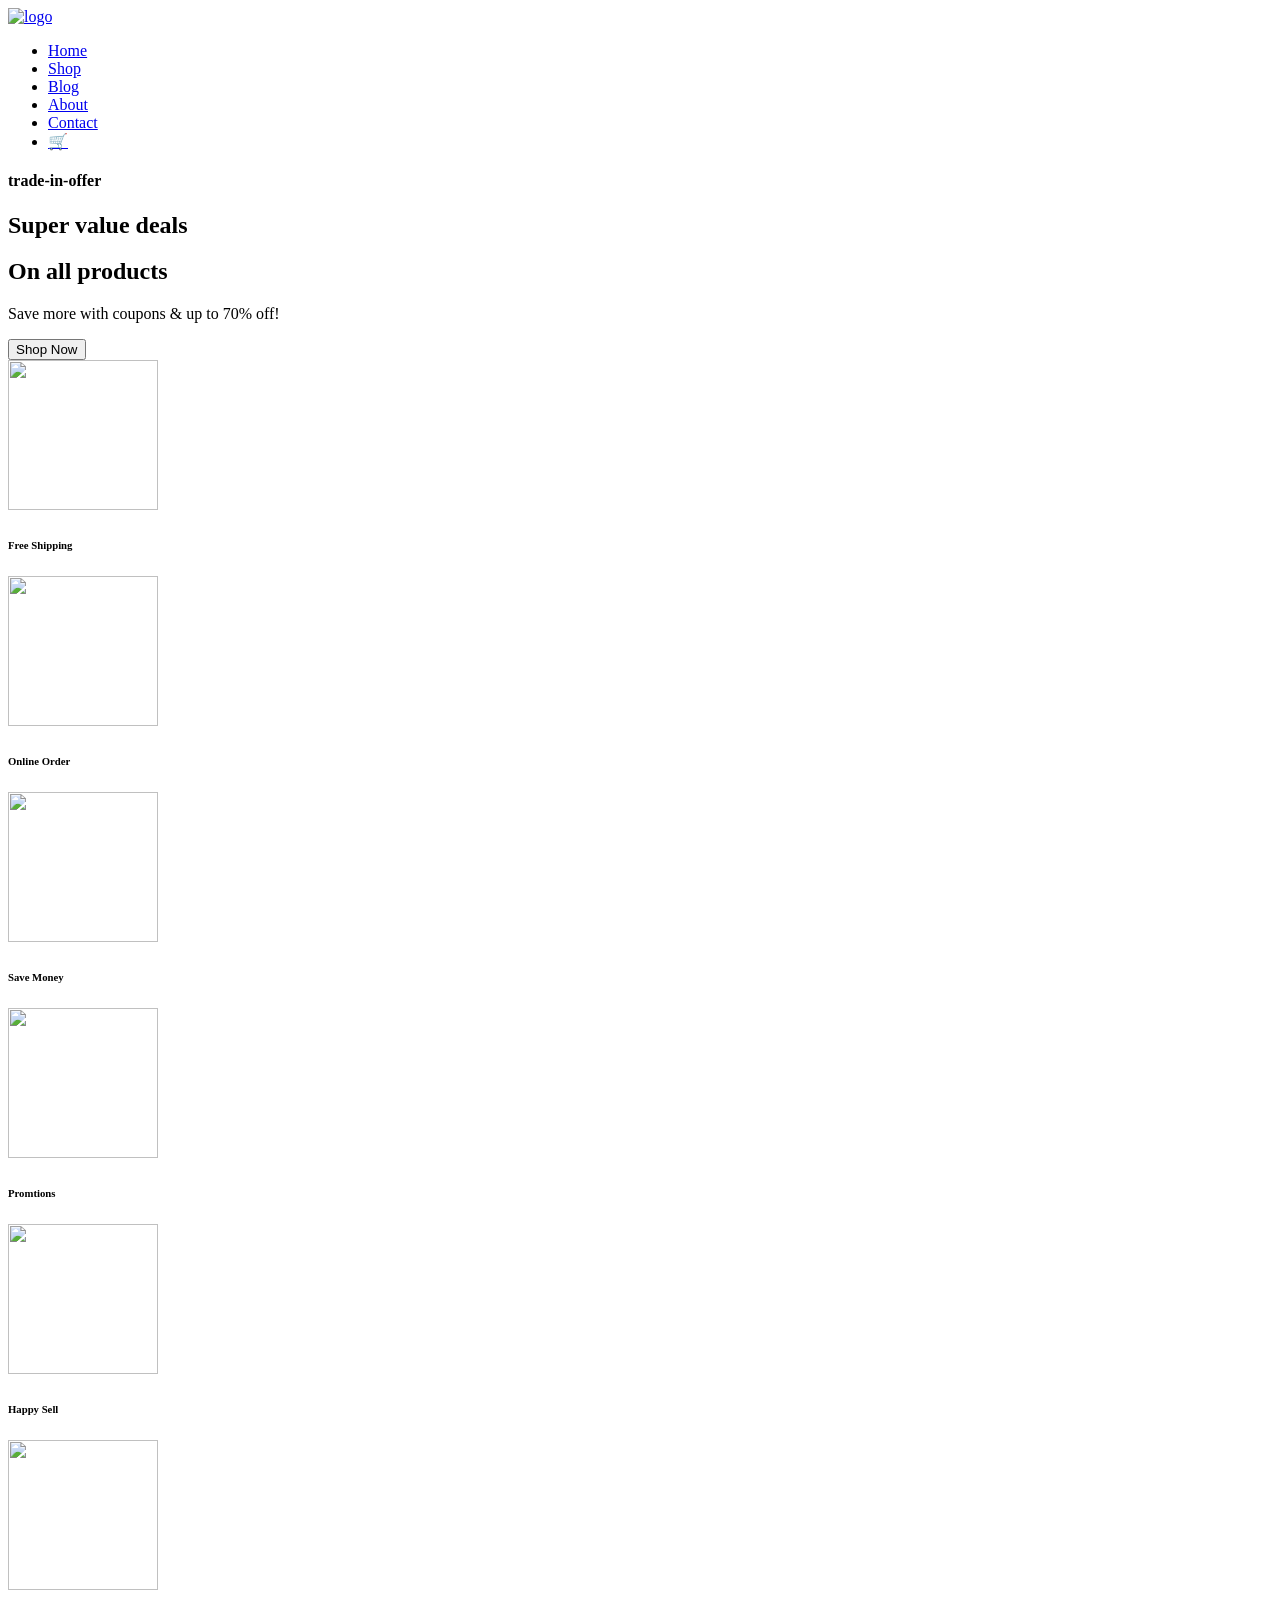
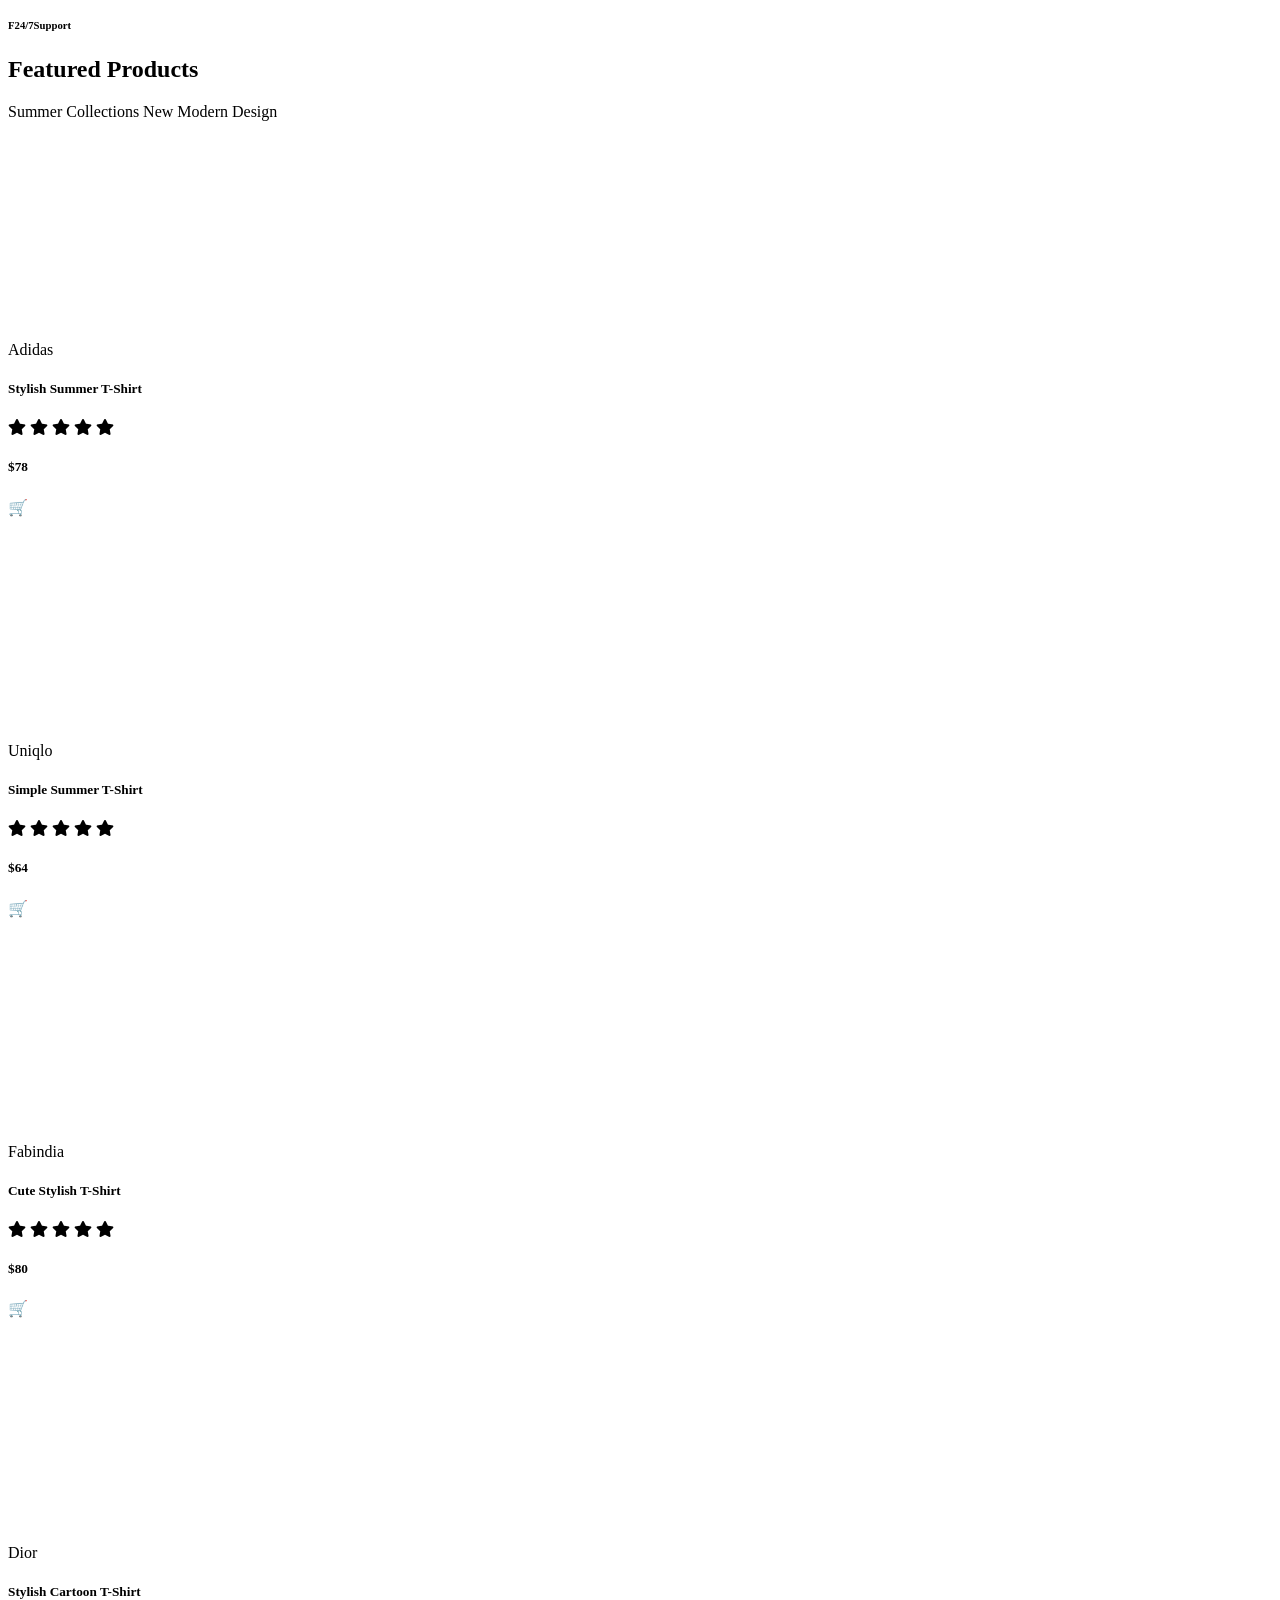
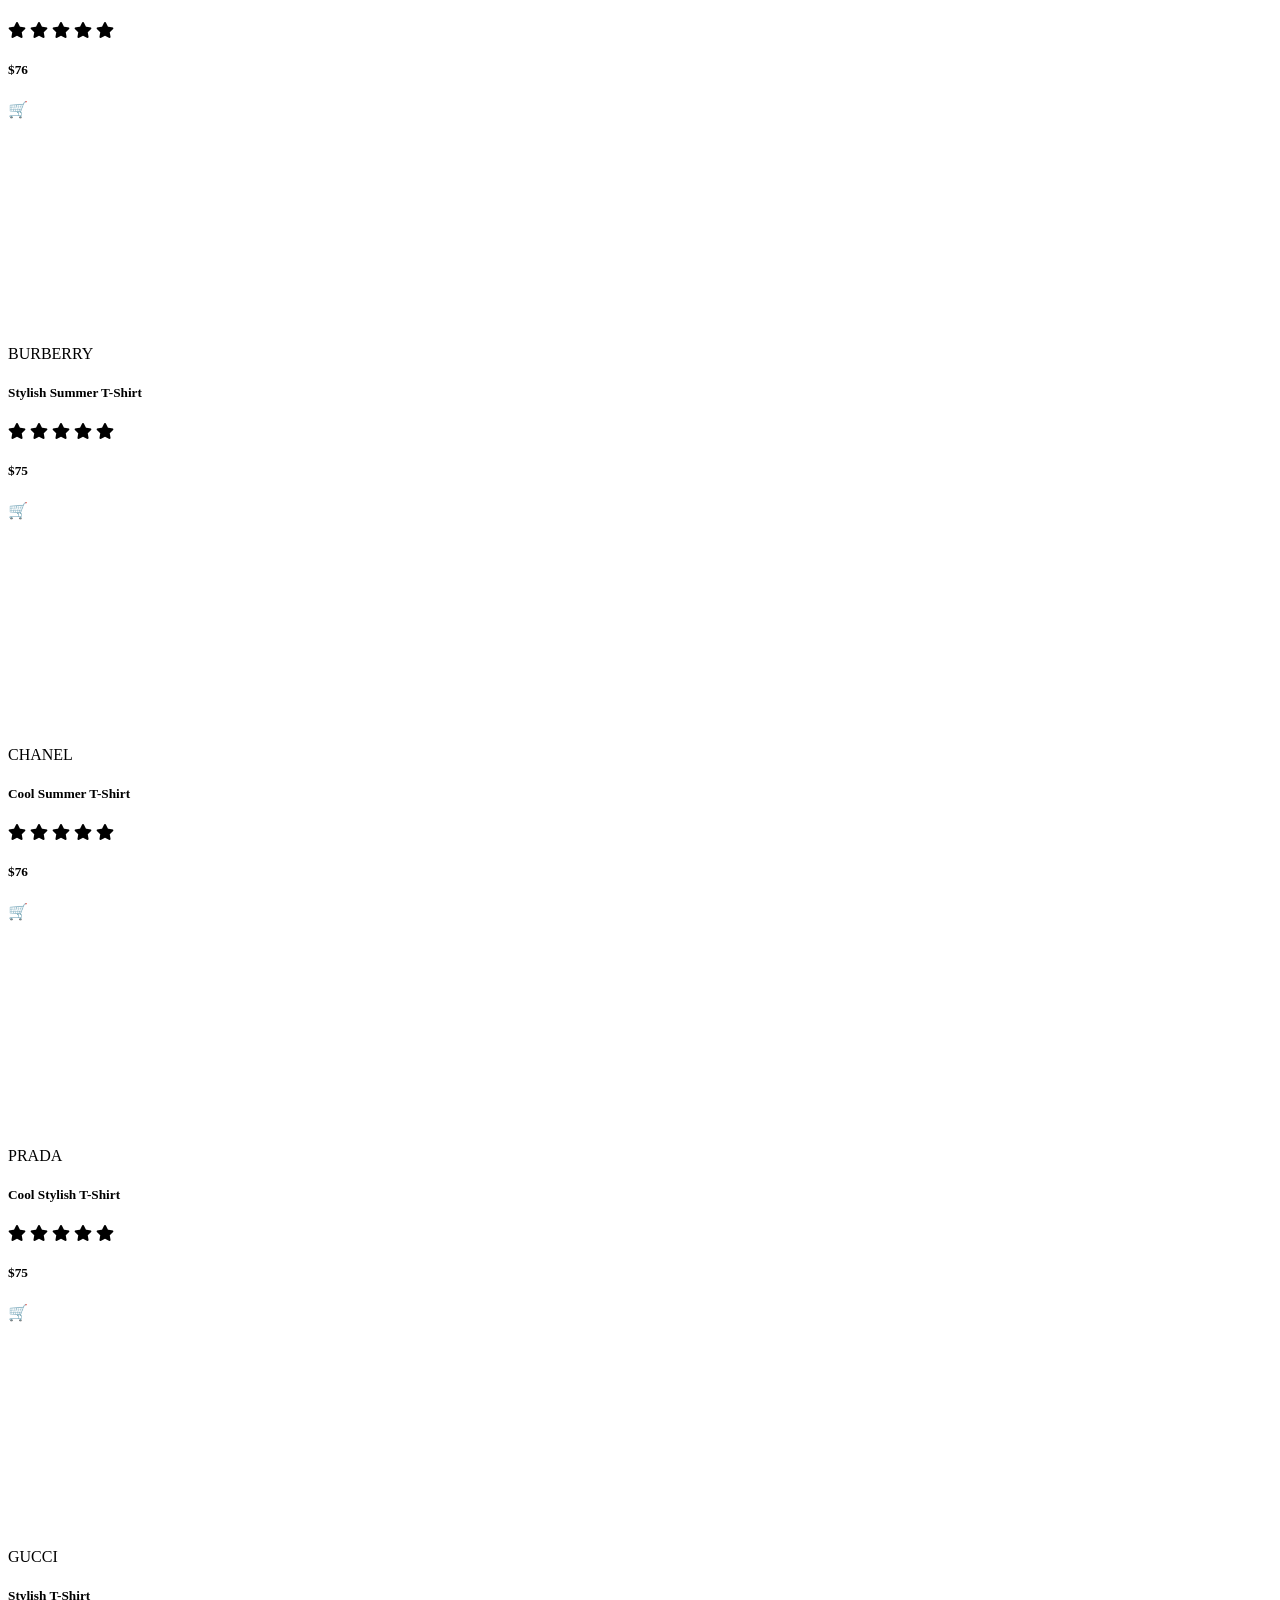
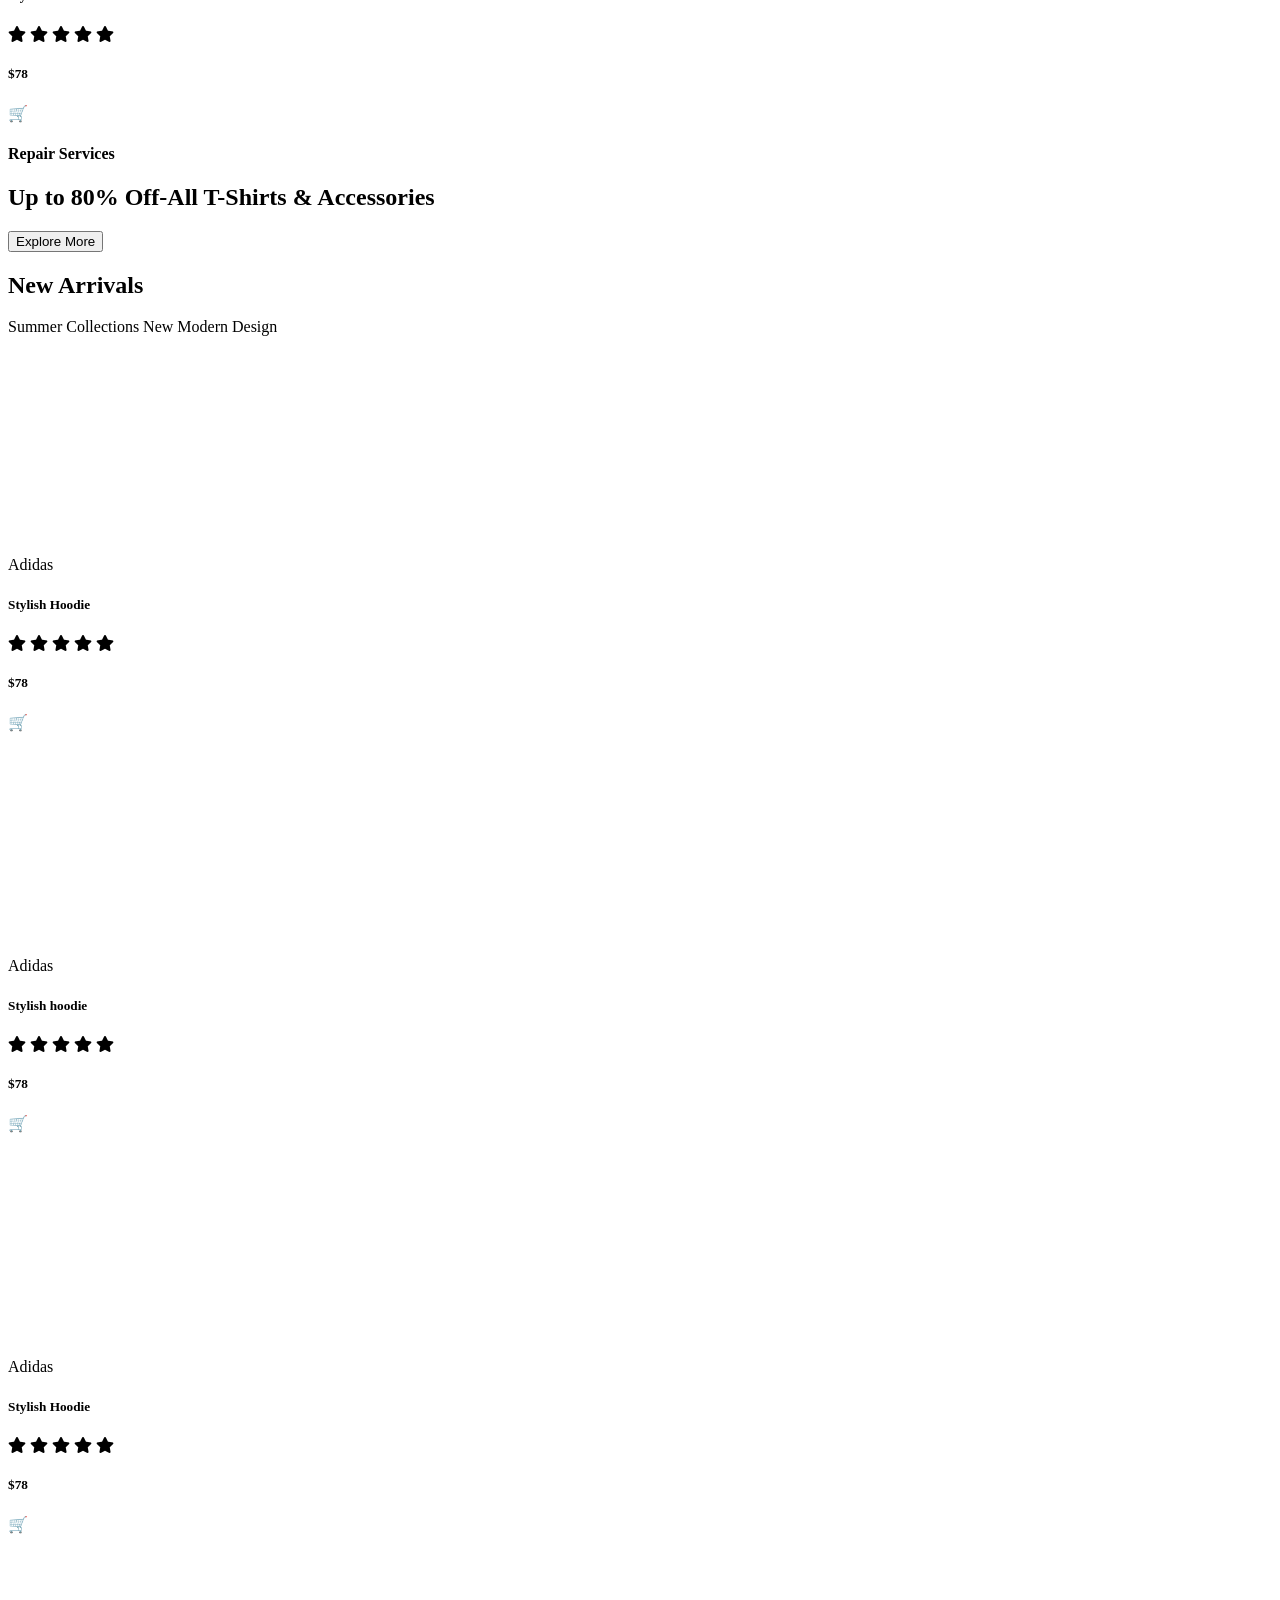
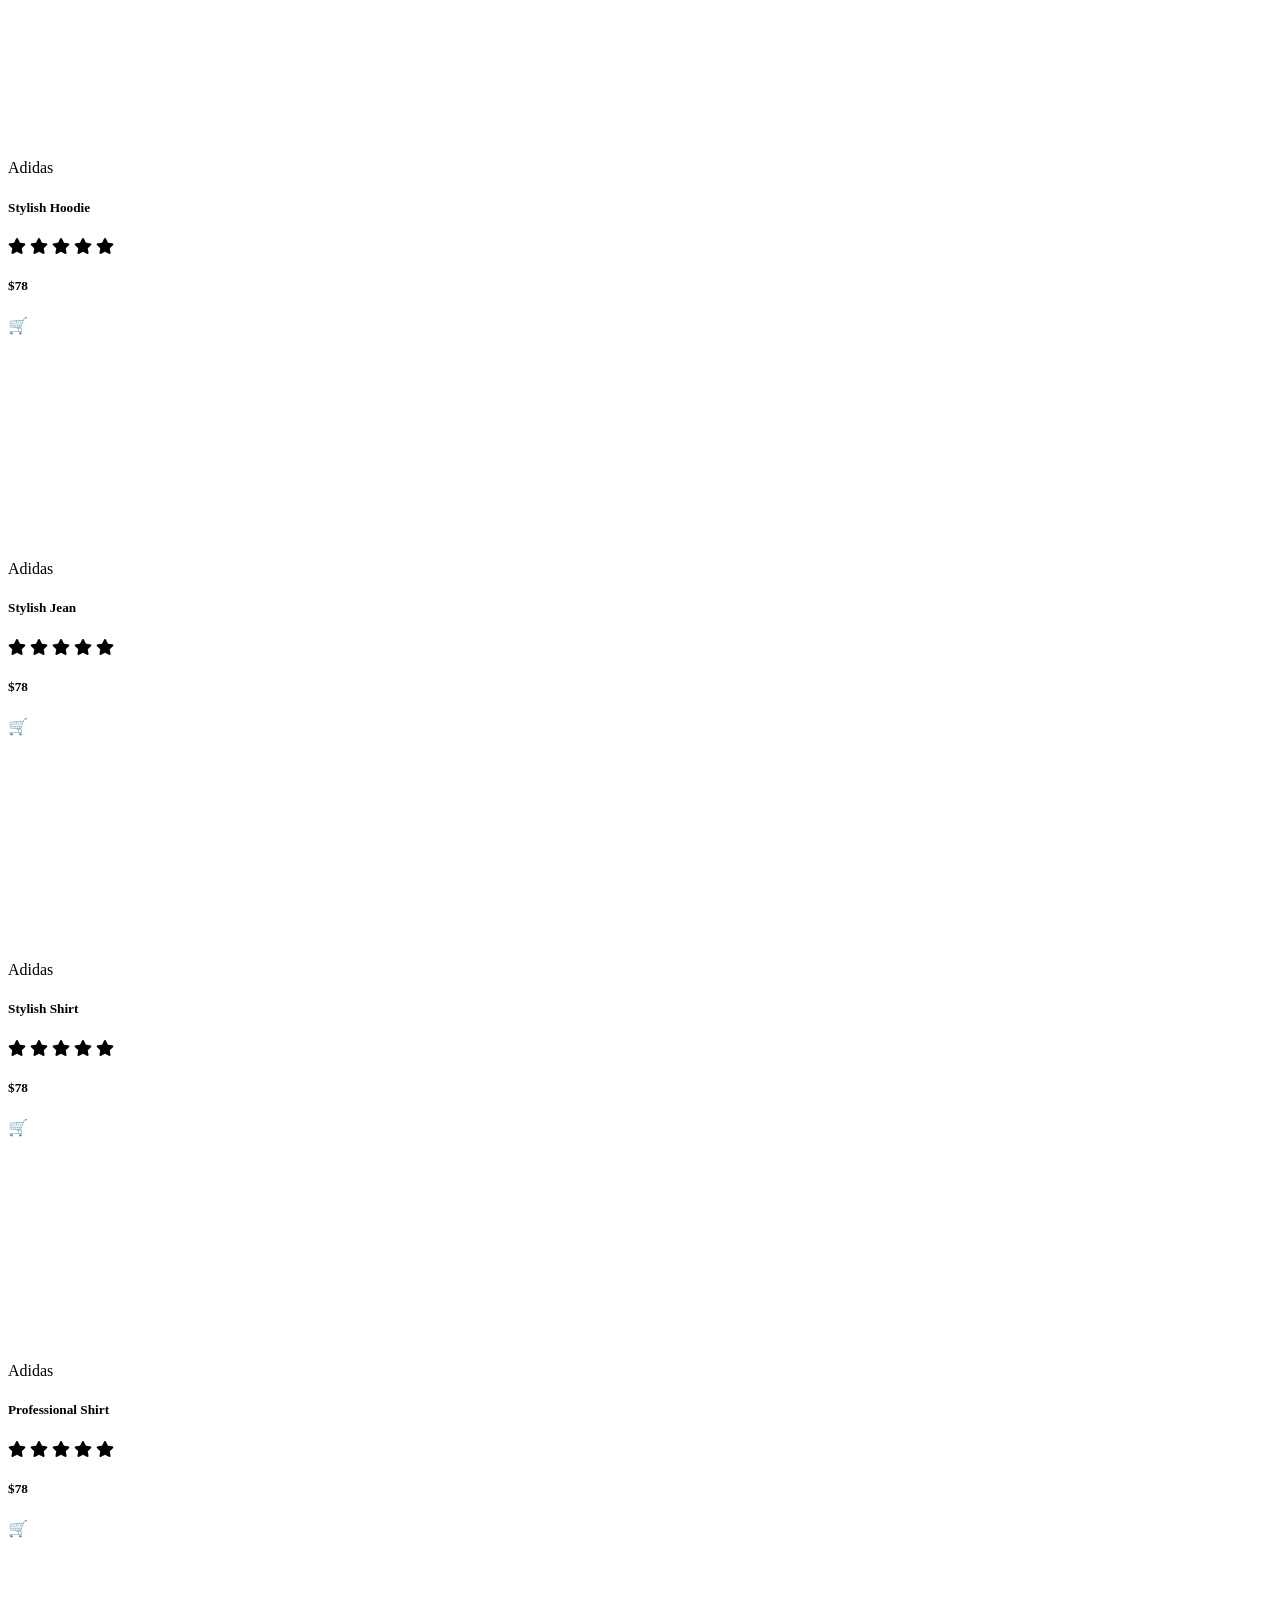
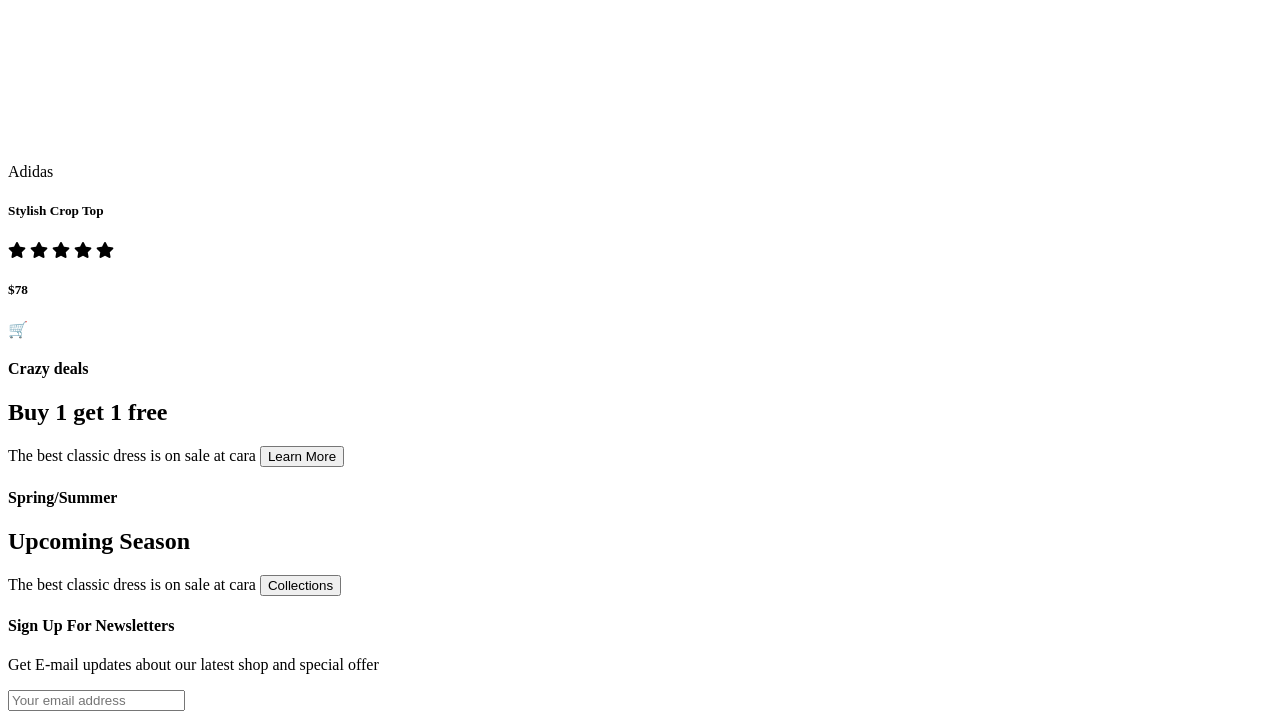
==== index.html @ 5203ac35 "Create index.html" ====
<!DOCTYPE html>
<html lang="en">
    <head>
        <meta charset="UTF-8">
        <meta http-equiv="X-UA-Compatible"content="IE=edge">
        <meta name="viewport" content="width=device-width,initial-scale=1.0">
        <title>Ecommerce </title>
        <link rel="stylesheet" href="style.css">
     
            <!-- <link rel="stylesheet" href="https://cdnjs.cloudflare.com/ajax/libs/font-awesome/6.0.0-beta3/css/all.min.css"> -->
            <link rel="stylesheet" href="https://cdnjs.cloudflare.com/ajax/libs/font-awesome/5.15.4/css/all.min.css">


          
    </head>
    <body>
        <section id="header">
            <a href="#"><img src="download.jpg" class="logo" alt="logo"></a>
            <div>
                <ul id="navbar">
                    

                    <li><a class="active" href="index.html">Home</a></li>
                    <li><a href="shop.html">Shop</a></li>
                    <li><a href="blog.html">Blog</a></li>
                    <li><a href="about.html">About</a></li>
                    <li><a href="contact.html">Contact</a></li>
                    <li><a href="bag.html">&#128722</a></li>
            
                </ul>
            
            
            </div>
        </section>
        <section id="hero">
            <h4>trade-in-offer</h4>
            <h2>Super value deals</h2>
            <h1>On all products </h1>
            <p>Save more with coupons & up to 70% off!</p>
            <button>Shop Now</button>

        </section>
        <section id="feature" class="section-p1">
            <div class="fe-box">
                <img src="ree.png"  alt="" height="150" width="150">
                <h6>Free Shipping</h6>
            </div>
            <div class="fe-box">
                <img src="or.png"  alt="" height="150" width="150">
                <h6>Online Order</h6>
            </div><div class="fe-box">
                <img src="sa.png"  alt="" height="150" width="150">
                <h6>Save Money</h6>
            </div><div class="fe-box">
                <img src="pro.png"  alt="" height="150" width="150">
                <h6>Promtions</h6>
            </div><div class="fe-box">
                <img src="ha.png"  alt="" height="150" width="150">
                <h6>Happy Sell</h6>
            </div>
            <div class="fe-box">
                <img src="su.png"  alt="" height="150" width="150">
                <h6>F24/7Support</h6>
            </div>
        </section>
        <section id="product1" class="section-p1">
            <h2>Featured Products</h2>
            <p>Summer Collections New Modern Design</p>
            <div class="pro-container">
                <div class="pro">
                 <img src="p1.png" alt="" height="200" width="10" >
                    <div class="des">
                    <span>Adidas</span>
                    <div>
                    <h5>Stylish Summer T-Shirt</h5>
                </div>
                    <div class="star">
                        <i class="fas fa-star"></i>
                        <i class="fas fa-star"></i>
                        <i class="fas fa-star"></i>
                        <i class="fas fa-star"></i>
                        <i class="fas fa-star"></i>
                    </div>
                    <h5>$78</h5>
            </div>
            <div class="cart"><h4>&#128722;</h4></div>
        </div>
        <div class="pro">
                 <img src="p2.jpg" alt="" height="200" width="10" >
                    <div class="des">
                    <span>Uniqlo</span>
                    <div>
                    <h5>Simple Summer T-Shirt</h5>
                </div>
                    <div class="star">
                        <i class="fas fa-star"></i>
                        <i class="fas fa-star"></i>
                        <i class="fas fa-star"></i>
                        <i class="fas fa-star"></i>
                        <i class="fas fa-star"></i>
                    </div>
                    <h5>$64</h5>
            </div>
            <div class="cart"><h4>&#128722;</h4></div>
        </div>
        <div class="pro">
        <img src="p3.png" alt="" height="200" width="10" >
           <div class="des">
           <span>Fabindia</span>
           <div>
           <h5>Cute Stylish T-Shirt</h5>
       </div>
           <div class="star">
               <i class="fas fa-star"></i>
               <i class="fas fa-star"></i>
               <i class="fas fa-star"></i>
               <i class="fas fa-star"></i>
               <i class="fas fa-star"></i>
           </div>
           <h5>$80</h5>
   </div>
   <div class="cart"><h4>&#128722;</h4></div>
</div>
    <div class="pro">
    <img src="p4.jpg" alt="" height="200" width="10" >
   <div class="des">
   <span>Dior</span>
   <div>
   <h5>Stylish Cartoon T-Shirt</h5>
</div>
   <div class="star">
       <i class="fas fa-star"></i>
       <i class="fas fa-star"></i>
       <i class="fas fa-star"></i>
       <i class="fas fa-star"></i>
       <i class="fas fa-star"></i>
   </div>
   <h5>$76</h5>
</div>
<div class="cart"><h4>&#128722;</h4></div>
</div>
    <div class="pro">
    <img src="p5.png" alt="" height="200" width="10" >
   <div class="des">
   <span>BURBERRY</span>
   <div>
   <h5>Stylish Summer T-Shirt</h5>
</div>
   <div class="star">
       <i class="fas fa-star"></i>
       <i class="fas fa-star"></i>
       <i class="fas fa-star"></i>
       <i class="fas fa-star"></i>
       <i class="fas fa-star"></i>
   </div>
   <h5>$75</h5>
</div>
<div class="cart"><h4>&#128722;</h4></div>
</div>
    <div class="pro">
    <img src="p6.jpg" alt="" height="200" width="10" >
   <div class="des">
   <span>CHANEL</span>
   <div>
   <h5>Cool Summer T-Shirt</h5>
</div>
   <div class="star">
       <i class="fas fa-star"></i>
       <i class="fas fa-star"></i>
       <i class="fas fa-star"></i>
       <i class="fas fa-star"></i>
       <i class="fas fa-star"></i>
   </div>
   <h5>$76</h5>
</div>
<div class="cart"><h4>&#128722;</h4></div>
</div>
<div class="pro">
<img src="p7.jpg" alt="" height="200" width="10" >
   <div class="des">
   <span>PRADA</span>
   <div>
   <h5>Cool Stylish T-Shirt</h5>
</div>
   <div class="star">
       <i class="fas fa-star"></i>
       <i class="fas fa-star"></i>
       <i class="fas fa-star"></i>
       <i class="fas fa-star"></i>
       <i class="fas fa-star"></i>
   </div>
   <h5>$75</h5>
</div>
<div class="cart"><h4>&#128722;</h4></div>
</div>
    <div class="pro">
                 <img src="p8.png" alt="" height="200" width="10" >
                    <div class="des">
                    <span>GUCCI</span>
                    <div>
                    <h5>Stylish T-Shirt</h5>
                </div>
                    <div class="star">
                        <i class="fas fa-star"></i>
                        <i class="fas fa-star"></i>
                        <i class="fas fa-star"></i>
                        <i class="fas fa-star"></i>
                        <i class="fas fa-star"></i>
                    </div>
                    <h5>$78</h5>
            </div>
            <div class="cart"><h4>&#128722;</h4></div>
        </div>
        </div>

        </section>
        <section id="banner" class="section-m1">
            <h4>Repair Services</h4>
            <h2>Up to<span> 80% Off</span>-All T-Shirts & Accessories</h2>
            <button class="normal">Explore More</button>
        </section>
        <section id="product1" class="section-p1">
            <h2>New Arrivals</h2>
            <p>Summer Collections New Modern Design</p>
            <div class="pro-container">
                <div class="pro">
                 <img src="h1.jpg" alt="" height="200" width="10" >
                    <div class="des">
                    <span>Adidas</span>
                    <div>
                    <h5>Stylish Hoodie</h5>
                </div>
                    <div class="star">
                        <i class="fas fa-star"></i>
                        <i class="fas fa-star"></i>
                        <i class="fas fa-star"></i>
                        <i class="fas fa-star"></i>
                        <i class="fas fa-star"></i>
                    </div>
                    <h5>$78</h5>
            </div>
            <div class="cart"><h4>&#128722;</h4></div>
            </div>
                <div class="pro">
                 <img src="h2.png" alt="" height="200" width="10" >
                    <div class="des">
                    <span>Adidas</span>
                    <div>
                    <h5>Stylish hoodie</h5>
                </div>
                    <div class="star">
                        <i class="fas fa-star"></i>
                        <i class="fas fa-star"></i>
                        <i class="fas fa-star"></i>
                        <i class="fas fa-star"></i>
                        <i class="fas fa-star"></i>
                    </div>
                    <h5>$78</h5>
            </div>
            <div class="cart"><h4>&#128722;</h4></div>
                </div>
                    <div class="pro">
                     <img src="h3.png" alt="" height="200" width="10" >
                        <div class="des">
                        <span>Adidas</span>
                        <div>
                        <h5>Stylish Hoodie</h5>
                    </div>
                        <div class="star">
                            <i class="fas fa-star"></i>
                            <i class="fas fa-star"></i>
                            <i class="fas fa-star"></i>
                            <i class="fas fa-star"></i>
                            <i class="fas fa-star"></i>
                        </div>
                        <h5>$78</h5>
                </div>
                <div class="cart"><h4>&#128722;</h4></div>
                </div>
                        <div class="pro">
                         <img src="h4.png" alt="" height="200" width="10" >
                            <div class="des">
                            <span>Adidas</span>
                            <div>
                            <h5>Stylish Hoodie</h5>
                        </div>
                            <div class="star">
                                <i class="fas fa-star"></i>
                                <i class="fas fa-star"></i>
                                <i class="fas fa-star"></i>
                                <i class="fas fa-star"></i>
                                <i class="fas fa-star"></i>
                            </div>
                            <h5>$78</h5>
                    </div>
                    <div class="cart"><h4>&#128722;</h4></div>
                        </div>
                            <div class="pro">
                             <img src="j1.jpg" alt="" height="200" width="10" >
                                <div class="des">
                                <span>Adidas</span>
                                <div>
                                <h5>Stylish Jean</h5>
                            </div>
                                <div class="star">
                                    <i class="fas fa-star"></i>
                                    <i class="fas fa-star"></i>
                                    <i class="fas fa-star"></i>
                                    <i class="fas fa-star"></i>
                                    <i class="fas fa-star"></i>
                                </div>
                                <h5>$78</h5>
                        </div>
                        <div class="cart"><h4>&#128722;</h4></div>
                            </div>
                                <div class="pro">
                                 <img src="j2.png" alt="" height="200" width="10" >
                                    <div class="des">
                                    <span>Adidas</span>
                                    <div>
                                    <h5>Stylish Shirt</h5>
                                </div>
                                    <div class="star">
                                        <i class="fas fa-star"></i>
                                        <i class="fas fa-star"></i>
                                        <i class="fas fa-star"></i>
                                        <i class="fas fa-star"></i>
                                        <i class="fas fa-star"></i>
                                    </div>
                                    <h5>$78</h5>
                            </div>
                            <div class="cart"><h4>&#128722;</h4></div>
                        </div>
                                    <div class="pro">
                                     <img src="j3.png" alt="" height="200" width="10" >
                                        <div class="des">
                                        <span>Adidas</span>
                                        <div>
                                        <h5>Professional Shirt</h5>
                                    </div>
                                        <div class="star">
                                            <i class="fas fa-star"></i>
                                            <i class="fas fa-star"></i>
                                            <i class="fas fa-star"></i>
                                            <i class="fas fa-star"></i>
                                            <i class="fas fa-star"></i>
                                        </div>
                                        <h5>$78</h5>
                                </div>
                                <div class="cart"><h4>&#128722;</h4></div>
                                    </div>
                                        <div class="pro">
                                         <img src="j4.jpg" alt="" height="200" width="10" >
                                            <div class="des">
                                            <span>Adidas</span>
                                            <div>
                                            <h5>Stylish Crop Top</h5>
                                        </div>
                                            <div class="star">
                                                <i class="fas fa-star"></i>
                                                <i class="fas fa-star"></i>
                                                <i class="fas fa-star"></i>
                                                <i class="fas fa-star"></i>
                                                <i class="fas fa-star"></i>
                                            </div>
                                            <h5>$78</h5>
                                    </div>
                                    <div class="cart"><h4>&#128722;</h4></div>
                                    </div>
                                    </div>
        </section>
        <section id="sm-banner" class="section-p1">
            <div class="banner-box">
               <h4>Crazy deals</h4>
               <h2>Buy 1 get 1 free</h2>
               <span>The best classic dress is on sale at cara</span>
               <button class="white">Learn More</button>
            </div>
            <div class="banner-box banner-box2">
               <h4>Spring/Summer</h4>
               <h2>Upcoming Season</h2>
               <span>The best classic dress is on sale at cara</span>
               <button class="black">Collections</button>
            </div>
        </section>
       
 <section id="newsletter" class="section-p1 section-m1">
            <div class="newsletter-section">
                <h4>Sign Up For Newsletters</h4>
                <p>Get E-mail updates about our latest shop and <span>special offer</span></p>
                <input type="text" placeholder="Your email address">
            </div>
        </section>
        <script src="script.js"></script>
    </body>
</html>
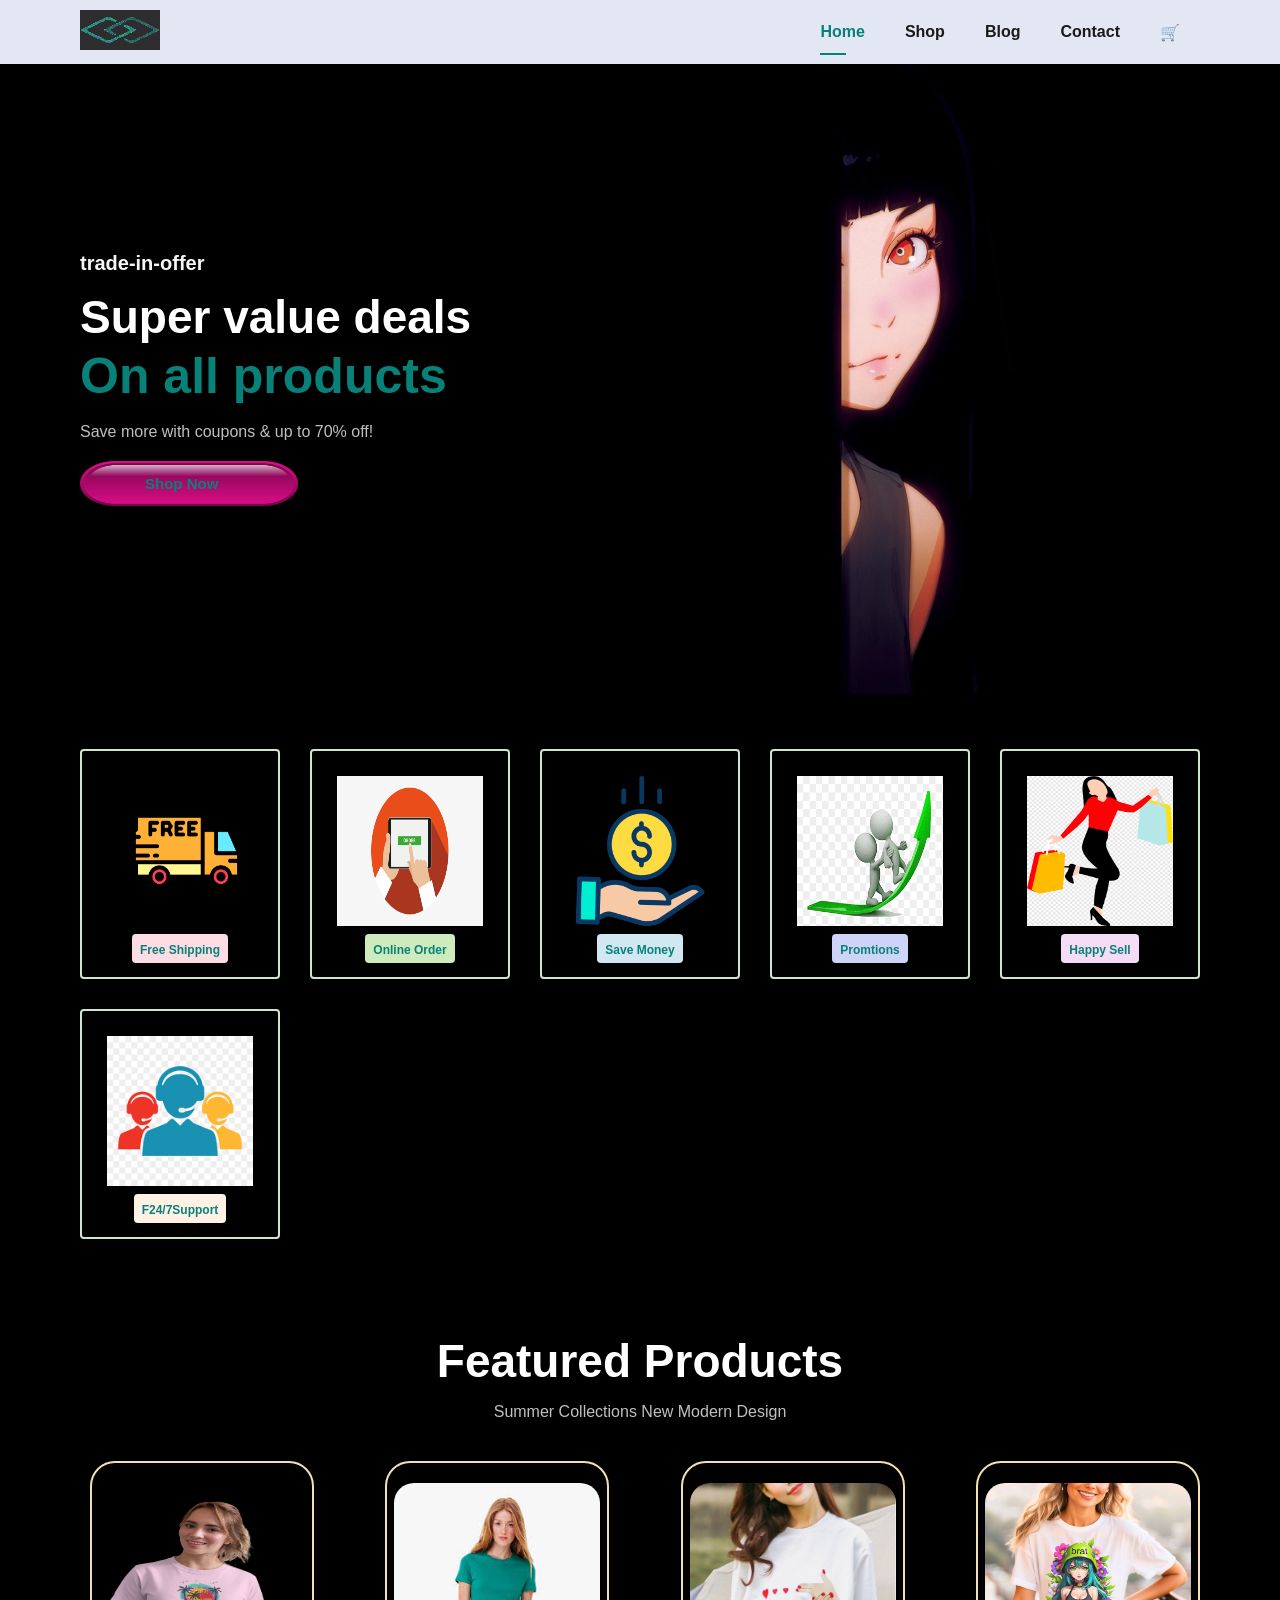
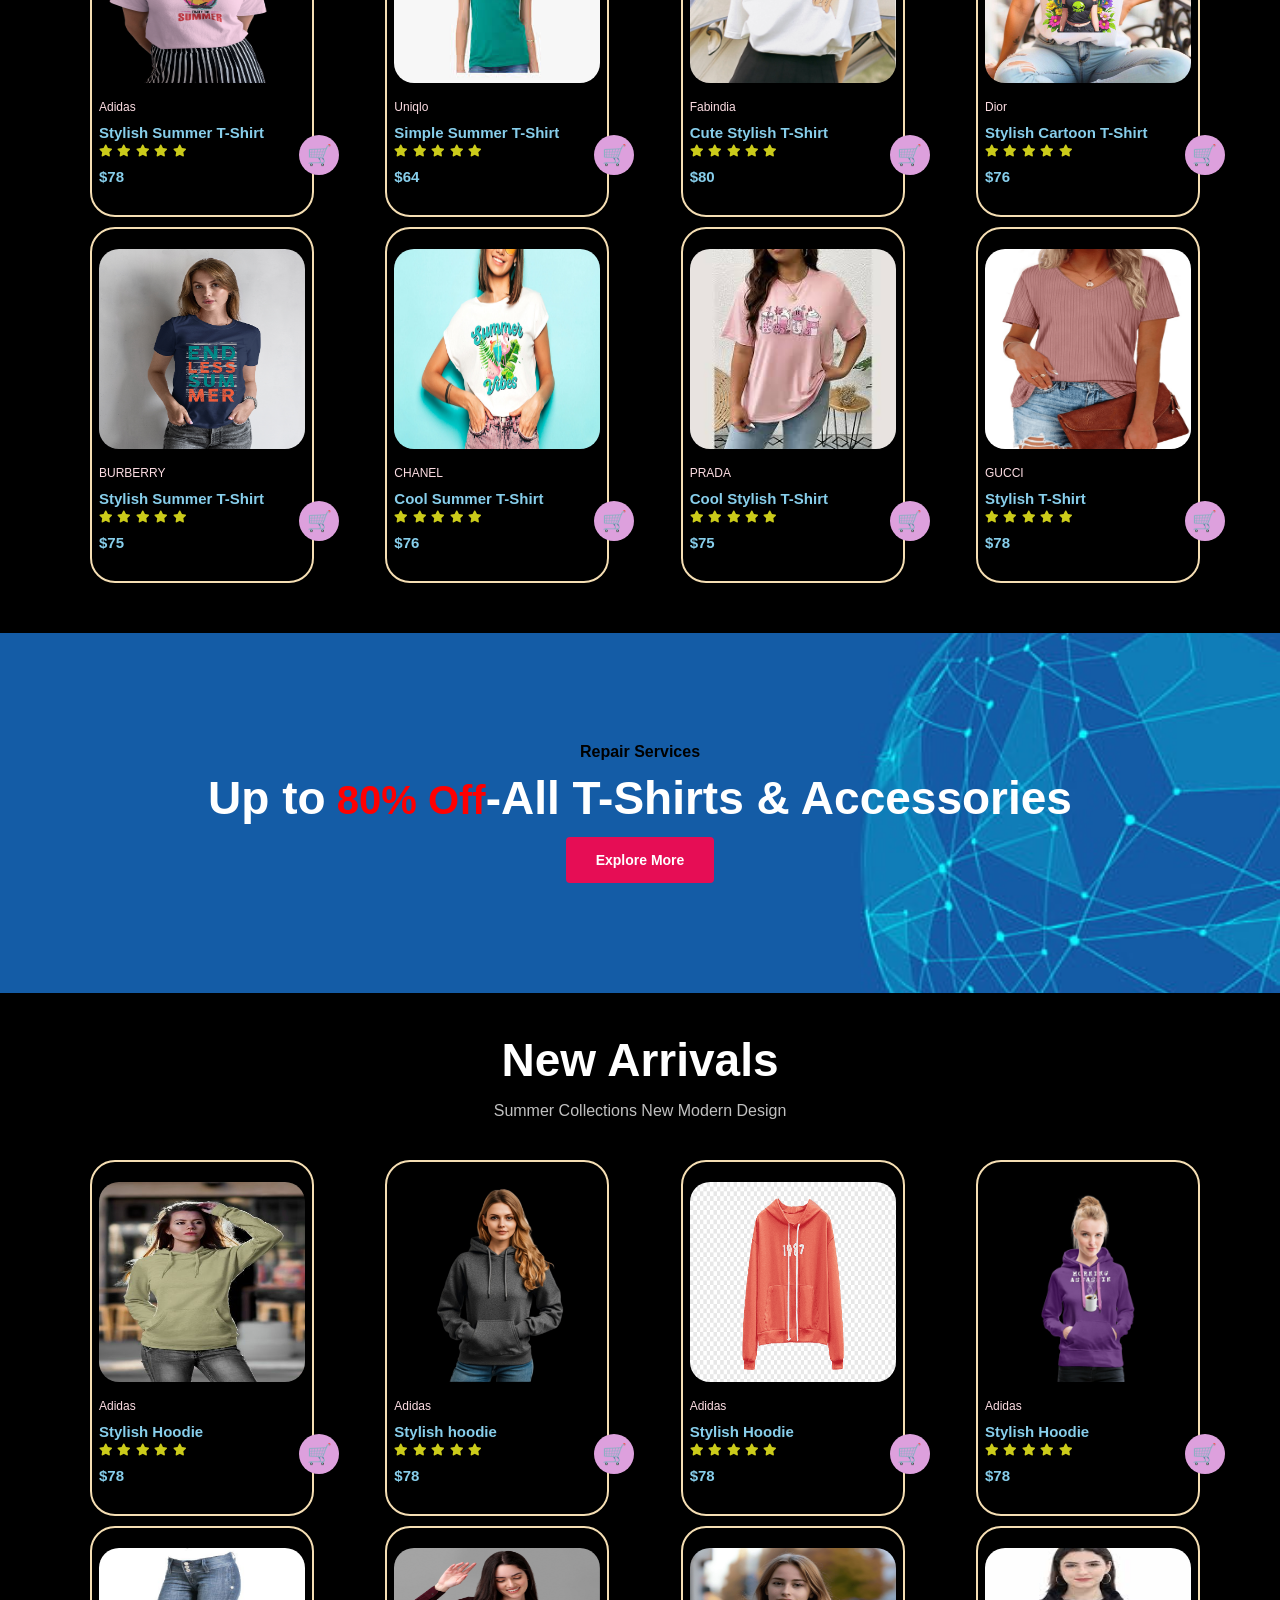
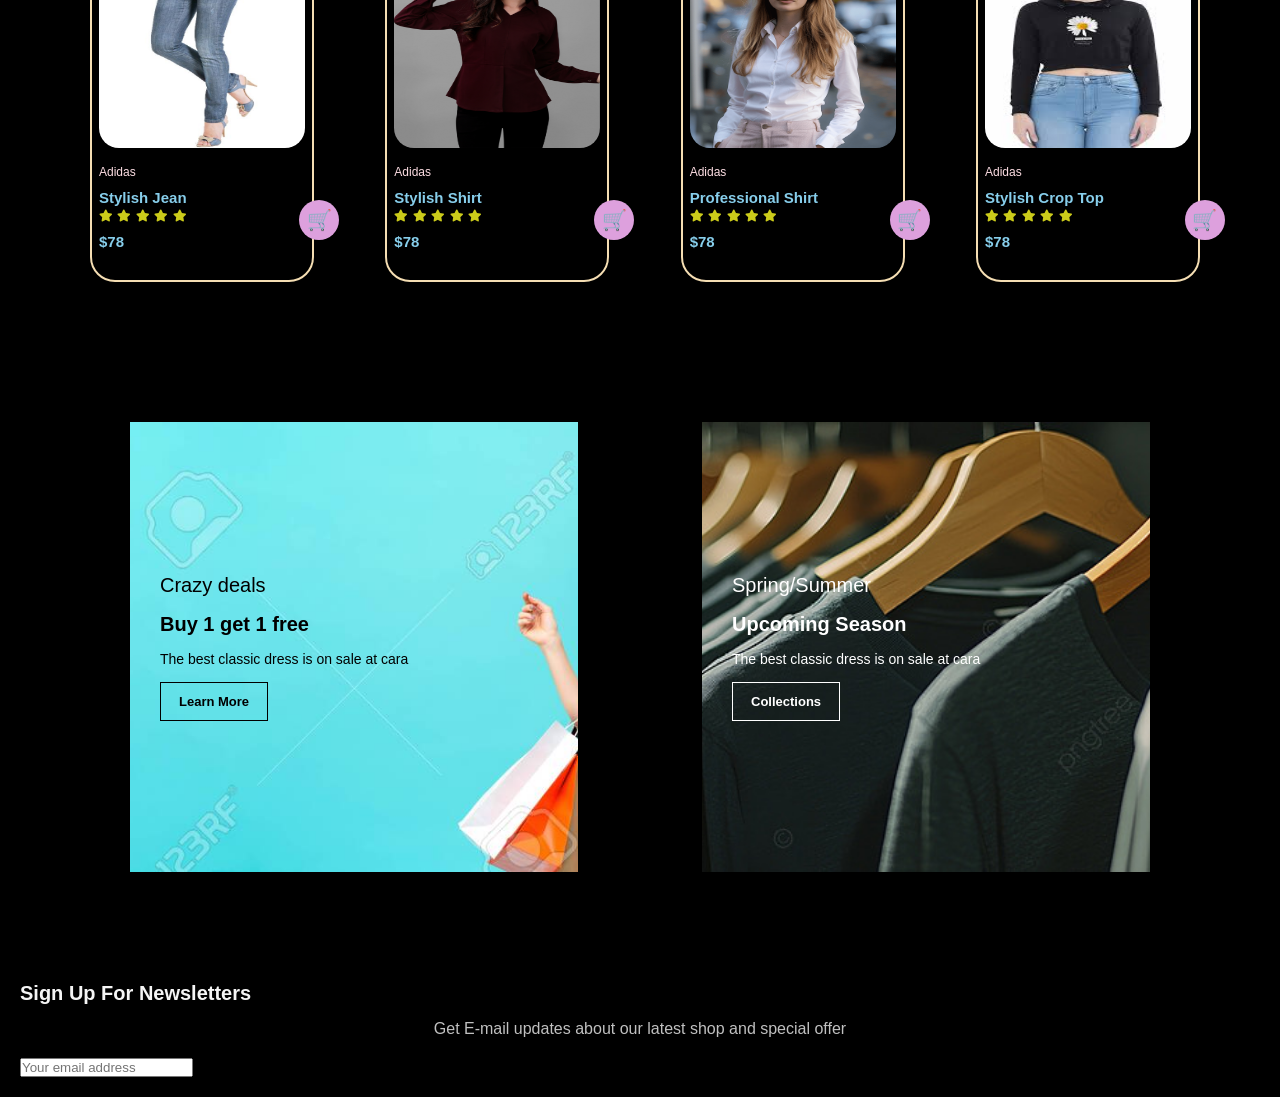
==== commit e77226fa: "Remove About link and adjust button formatting" ====
--- a/index.html
+++ b/index.html
@@ -23,7 +23,6 @@
                     <li><a class="active" href="index.html">Home</a></li>
                     <li><a href="shop.html">Shop</a></li>
                     <li><a href="blog.html">Blog</a></li>
-                    <li><a href="about.html">About</a></li>
                     <li><a href="contact.html">Contact</a></li>
                     <li><a href="bag.html">&#128722</a></li>
             
@@ -37,7 +36,7 @@
             <h2>Super value deals</h2>
             <h1>On all products </h1>
             <p>Save more with coupons & up to 70% off!</p>
-            <button>Shop Now</button>
+            <button >Shop Now</button>
 
         </section>
         <section id="feature" class="section-p1">
@@ -391,6 +390,8 @@
                 <input type="text" placeholder="Your email address">
             </div>
         </section>
+        
+
         <script src="script.js"></script>
     </body>
 </html>
--- a/style.css
+++ b/style.css
@@ -0,0 +1,529 @@
+.logo {
+  width: 80px;
+  height: auto;
+  filter: opacity(50%);
+  transition: filter 0.3s ease;
+}
+
+.logo:hover {
+  filter: opacity(100%);
+}
+
+/*.logo {
+    width: 10vw; 10% of the viewport width 
+    height: auto;
+    
+  }*/
+  
+*{
+    margin: 0%;
+    padding: 0%;
+    box-sizing: border-box;
+    font-family: 'Spartan',sans-serif;
+}
+h1{
+    font-size: 50px;
+    line-height: 64px;
+    color: white;
+}
+h2{
+    font-size: 46px;
+    line-height: 54px;
+    color: white;
+}
+h3{
+    color: brown;
+}
+h4{
+    font-size: 20px;
+    color: white;
+}
+h6{
+    font-weight: 700;
+    font-size: 12px;
+}
+p{
+    font-size: 16px;
+    color: silver;
+    margin: 15px 0 20px 0;
+}
+.section-p1{
+    padding: 40px 80px;
+}
+.section-m1{
+
+    padding: 20px 20px;
+}
+button.normal{
+    font-size: 14px;
+    font-weight: 600;
+    padding: 15px 30px;
+    color: white;
+    background-color: rgb(230, 13, 85);
+    border-radius: 4px;
+    cursor: pointer;
+    border: none;
+    outline: none;
+    transition: 0.2s;
+}
+button.white{
+    font-size: 13px;
+    font-weight: 600;
+    padding: 11px 18px;
+    color: black;
+    background-color: transparent;
+    cursor: pointer;
+    border: 1px solid black;
+    outline: none;
+    transition: 0.2s;
+}
+button.black{
+    font-size: 13px;
+    font-weight: 600;
+    padding: 11px 18px;
+    color: white;
+    background-color: transparent;
+    cursor: pointer;
+    border: 1px solid white;
+    outline: none;
+    transition: 0.2s;
+}
+
+.pro-container{
+    background-color: black;
+    border-radius: 25px;
+}
+body{
+    width: 100%;
+    background-color: black;
+}
+#header{
+display: flex;
+align-items: center;
+justify-content: space-between;
+padding: 10px 80px;
+background: #e3e6f3;
+box-shadow: 0 5px 15px rgba(0,0,0,0.10);
+z-index: 999;
+position: sticky;
+top: 0;
+left: 0;
+
+}
+.navbar {
+  background-color: #0f172a; /* dark blue/gray shade (tailwind slate-900) */
+  padding: 10px 20px; /* reduced padding */
+  display: flex;
+  align-items: center;
+  justify-content: space-between;
+  height: 50px; /* smaller height */
+}
+.logo {
+  height: 40px; /* smaller size */
+  filter: brightness(10) invert(1); /* turns white if it's black logo */
+  opacity: 0.8;
+  transition: opacity 0.3s ease;
+}
+
+.logo:hover {
+  opacity: 1;
+}
+
+
+#navbar{
+    display: flex;
+    align-items: center;
+    justify-content: center;
+
+}
+navbar {
+  padding: 5px 20px; /* reduce padding */
+  height: 50px;       /* set smaller height */
+}
+
+:active li a {
+  font-size: 14px;    /* smaller font */
+  padding: 5px 10px;  /* tighter spacing */
+}
+
+.logo {
+  font-size: 10px;    /* reduce logo text size */
+}
+
+#navbar li{
+list-style: none;
+padding: 10px 20px;
+position:relative;
+}
+#navbar li a{
+    text-decoration: none;
+    font-size: 16 px;
+    font-weight: bolder;
+    color: #1a1a1a;
+    transition: 0.3s ease;
+
+}
+#navbar li a :hover,
+#navbar li a.active{
+    color:#088178 ;
+}
+#navbar li a.active::after,
+#navbar li a:hover::after{
+    content: "";
+    width: 30%;
+    height: 2px;
+    background: #088178;
+    position: absolute;
+    bottom: -4px;
+    left: 20px;
+}
+#hero{
+    background-image: url("anime.jpg");
+    height: 70vh;
+    width: 100%;
+    background-color: black;
+    background-size: contain;
+    background-position: top 25% right 10% ;
+    background-repeat: no-repeat;
+    padding: 0 80px;
+    display: flex;
+    flex-direction: column;
+    align-items: flex-start;
+    justify-content: center;
+    text-align: center;
+} 
+#hero h4{
+    padding-bottom: 15px;
+}
+#hero h1{
+    color: #088178;
+}
+#hero button{
+    background-image:url("button.png") ;
+    background-color: transparent;
+    background-size: 100% 100%;
+    color: #088178;
+    border: 0;
+    padding: 14px 80px 14px 65px;
+    cursor: pointer;
+    font-weight: 700;
+    font-size: 15px;
+}
+#feature {
+    display: flex;
+    align-items: center;
+    justify-content: space-between;
+    flex-wrap: wrap;
+    background-color: black;
+}
+#feature .fe-box{
+  height: 230px;
+    width: 200px;
+    text-align: center;
+    padding: 25px 25px;
+margin-right: 20px;
+    box-shadow: 20px 20px 34px rgba(0,0,0,0.03);
+    border: 2px solid #cce7d0;
+    overflow: hidden;
+    border-radius: 4px;
+    margin: 15px 0;
+
+}
+#feature .fe-box:hover{
+    box-shadow: 10px 10px 54px rgba(70, 62, 221, 0.1);
+}
+#feature .fe-box img{
+    width: 100%;
+    margin-bottom: 10px;
+}
+#feature .fe-box h6{
+    padding: 9px 8px 6px 8px;
+    line-height: 1;
+    display: inline;
+    border-radius: 4px;
+    color: #088178;
+    background-color: #fddde3;
+}
+#feature .fe-box:nth-child(2) h6{
+    background-color: #cdebbc;
+}
+#feature .fe-box:nth-child(3) h6{
+    background-color: #d1e8f2;
+}
+#feature .fe-box:nth-child(4) h6{
+    background-color: #cdd4f8;
+}
+#feature .fe-box:nth-child(5) h6{
+    background-color: #f6dbf6;
+}
+#feature .fe-box:nth-child(6) h6{
+    background-color: #fff2e5;
+}
+#product1 {
+background-color: black;
+}
+#product1 h2,p{
+    text-align: center;
+}
+#product1 span,h5,h4{
+    color: whitesmoke;
+}
+#product1{
+    text-align: center;
+}
+#product1 .pro-container {
+    display: flex;
+    align-items: center;
+    justify-content: space-between;
+    flex-wrap: wrap;
+    padding-top: 20px;
+}
+#product1 .pro{
+    width: 20%;
+    min-height: 150px;
+    padding: 20px 7px;
+    border: 2px solid wheat;
+    border-radius: 25px;
+    cursor: pointer;
+    box-shadow: 20px 20px 30px rgba(0, 0, 0, 0.02);
+position: relative;
+    transition: 0.2s ease;
+    margin-left: 10px;
+    margin-bottom: 10px;
+
+}
+#product1 .pro:hover{
+    box-shadow: 20px 20px 30px rgba(0, 0, 0, 0.06);
+}
+#product1 .pro img{
+    width: 100%;
+    border-radius: 20px;
+}
+#product1 .pro .des{
+    text-align: start;
+    padding: 10px 0;
+}
+#product1 .pro .des span{
+    font-size: 12px;
+    color: #fddde3;
+}
+#product1 .pro .des h5{
+    padding-top: 7px;
+    color: silver;
+    font-size: 15px;
+}
+#product1 .pro .des i{
+    font-size: 12px;
+    color: rgb(203, 203, 26);
+}
+#product1 .pro .des h5{
+    padding-top: 9px;
+    font-size: 15px;
+    font-weight: 700;
+    color: skyblue;
+}
+#product1 .pro .cart h4{
+    width: 40px;
+    height: 40px;
+    line-height: 40px;
+    border-radius: 50px;
+    background-color: plum;
+    font-weight: 500;
+    color: magenta;
+    position: absolute;
+    margin-left: 200px;
+margin-top: -60px;    
+}
+#banner  span{
+    color:red;
+    font-weight: bolder;
+    z-index: 1;
+    position: relative;
+    font-size: 40px;
+}
+#banner h2{
+    padding: 10px 0;
+}
+
+#banner{
+    display: flex;
+    flex-direction: column;
+    justify-content: center;
+    align-items: center;
+    text-align: center;
+    background-color: black;
+    background-image: url(im.jpg);
+    z-index: -1;
+    width: 100%;
+    height: 40vh;
+    background-size: cover;
+    background-position: center;
+    
+}
+#banner h4{
+    color: black;
+    font-size: 16px;
+}
+#banner button:hover{
+    background-color: #088178;
+    color: white;
+}
+#sm-banner{
+
+    display: flex;
+    justify-content: space-between;
+    flex-wrap: wrap;
+}
+#sm-banner button:hover{
+    background-color: #088178;
+    border: 1px solid #088178;
+}
+#sm-banner .banner-box{
+    display: flex;
+    flex-direction: column;
+    justify-content: center;
+    align-items: flex-start;
+    text-align: center;
+    background-color: black;
+    background-image: url(c.jpg);
+    z-index: -1;
+    min-width: 30%;
+    height: 50vh;
+    background-size: cover;
+    background-position: center;
+    padding: 30px;
+    margin: 50px 50px;
+    width: 40%;
+    
+    
+}
+#sm-banner .banner-box2{
+    background-image: url(u.jpg);
+}
+
+#sm-banner .banner-box h4{
+    color: black;
+    font-size: 20px;
+    font-weight: 300;
+}
+#sm-banner .banner-box h2{
+    color: black;
+    font-size: 20px;
+    font-weight: 800;
+}
+#sm-banner .banner-box span{
+    color: black;
+    font-size: 14px;
+    font-weight: 500;
+    padding-bottom: 15px;
+}
+
+    
+#sm-banner .banner-box2 h4{
+    color: white;
+    font-size: 20px;
+    font-weight: 300;
+}
+#sm-banner .banner-box2 h2{
+    color: white;
+    font-size: 20px;
+    font-weight: 800;
+}
+#sm-banner .banner-box2 span{
+    color: white;
+    font-size: 14px;
+    font-weight: 500;
+    padding-bottom: 15px;
+}
+#sm-banner .banner-box2 button{
+    color: white;
+}
+#sm-banner .banner-box2:hover button{
+    background-color: #088178;
+    border: 1px solid #088178;
+}
+#banner3{
+    display: flex;
+    justify-content: space-between;
+    flex-wrap: wrap;
+    padding: 0 80px;
+}
+#banner3 .banner-box{
+    display: flex;
+    flex-direction: column;
+    justify-content: center;
+    align-items: flex-start;
+    text-align: center;
+    background-color: black;
+    background-image: url(s.jpg);
+    z-index: -1;
+    width: 20%;
+    height: 30vh;
+    background-size: cover;
+    background-position: center;
+    padding: 20px;
+     margin-bottom: 20px ; 
+    
+    }
+    /* margin-left: 40px;  */
+
+#banner3 h2{
+    color: white;
+    font-weight: 900;
+    font-size: 22px;
+}
+#banner3 h3{
+    color: rgb(234, 110, 9);
+    font-weight: 800;
+    font-size: 15px;
+}
+#banner3 .banner-box2{
+    display: flex;
+    flex-direction: column;
+    justify-content: center;
+    align-items: flex-start;
+    text-align: center;
+    background-color: black;
+    background-image: url(f.jpg);
+     /* margin-left: -90px; */
+    width: 20%;
+    height: 30vh;
+    background-size: cover;
+    background-position: center;
+    padding: 20px;
+     margin-bottom:  20px; 
+    position: relative;
+      
+    
+}
+
+
+#banner3 .banner-box3{
+    display: flex;
+    flex-direction: column;
+justify-content: center;
+    align-items: flex-start;
+    text-align: center;
+    background-color: black;
+    background-image: url(t.jpg);
+    
+    width: 100%;
+    height: 30vh;
+    background-size: cover;
+    background-position: center;
+    padding: 20px;
+     /* margin:20px 20px;  */
+    position: relative; 
+    margin-bottom: 20px;
+  #newsletter -section{
+    text-align: center;
+    margin-top: 50px;
+  }
+    
+  .newsletter-section input[type="text"]{
+    margin-top: 10px;
+    padding: 8px;
+  }
+}
+
+    
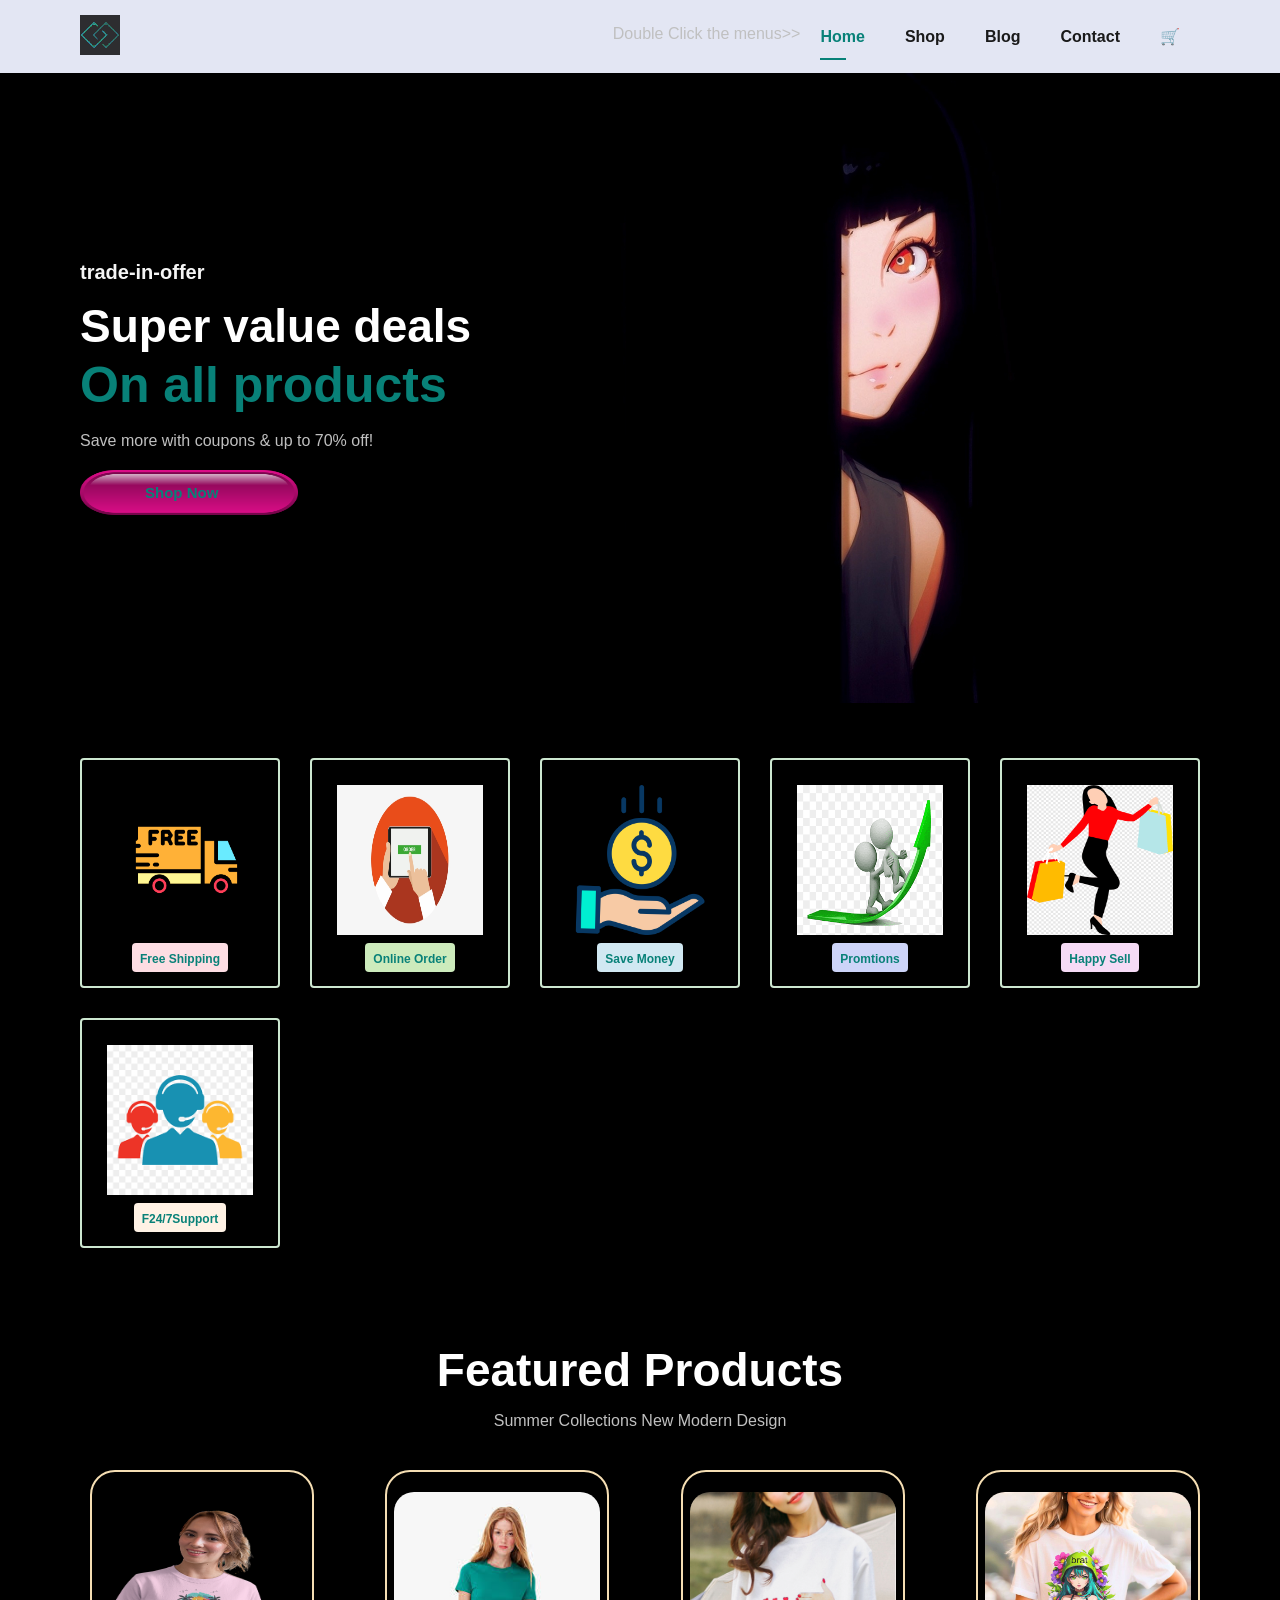
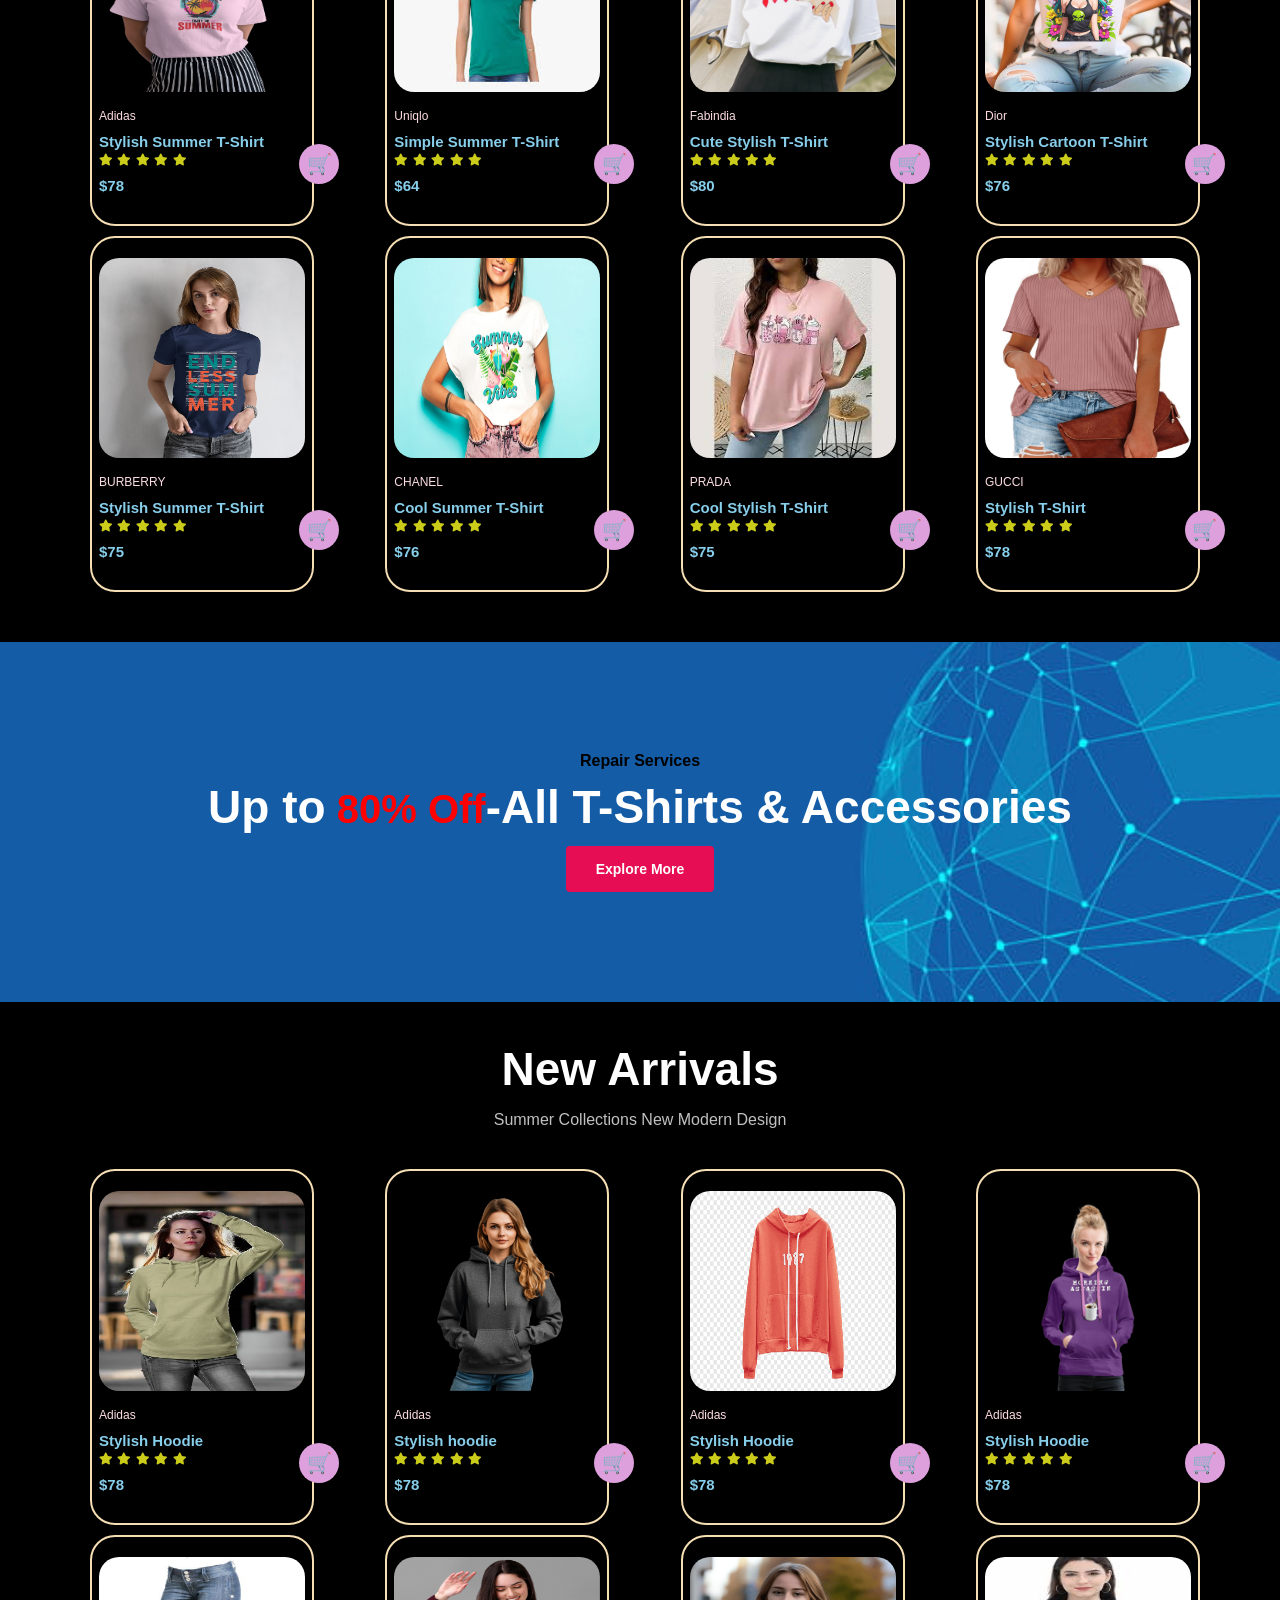
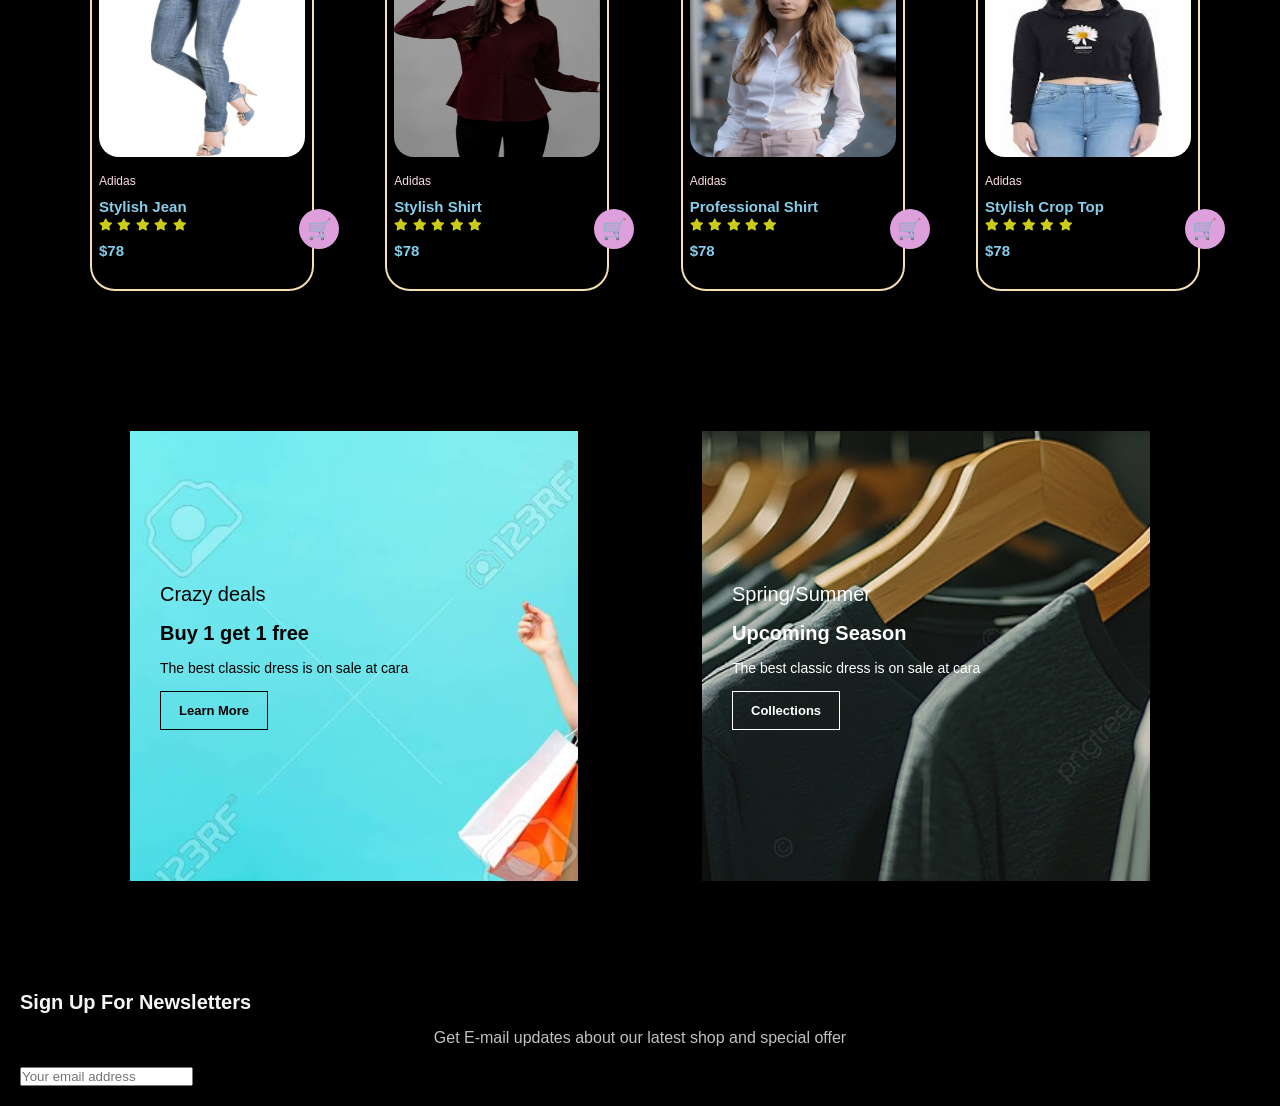
==== commit 38b1190e: "Update index.html" ====
--- a/index.html
+++ b/index.html
@@ -19,7 +19,7 @@
             <div>
                 <ul id="navbar">
                     
-
+<p>Double Click the menus>></p>
                     <li><a class="active" href="index.html">Home</a></li>
                     <li><a href="shop.html">Shop</a></li>
                     <li><a href="blog.html">Blog</a></li>
--- a/style.css
+++ b/style.css
@@ -1,4 +1,4 @@
-.logo {
+/* .logo {
   width: 80px;
   height: auto;
   filter: opacity(50%);
@@ -524,6 +524,113 @@
     margin-top: 10px;
     padding: 8px;
   }
-}
-
-    
+} */
+
+    
+:root{
+  --bg:#050505;
+  --accent:#0d7f73;
+  --white:#ffffff;
+  --cta:#e62fa7;
+}
+
+.section { padding:60px 0; }
+
+.section-title{
+  font-size:32px;
+  color:var(--accent);
+  margin-bottom:25px;
+  text-align:center;
+  font-weight:700;
+}
+
+.container{
+  max-width:1300px;
+  margin:0 auto;
+  padding:0 28px;
+  font-family:'Poppins',sans-serif;
+  color:var(--white);
+}
+
+/* Shop */
+.products-grid{
+  display:grid;
+  grid-template-columns:repeat(auto-fit,minmax(230px,1fr));
+  gap:20px;
+}
+.product-card{
+  background:#0b0b0b;
+  padding:18px;
+  border-radius:12px;
+  text-align:center;
+  border:1px solid rgba(255,255,255,0.1);
+
+}
+.product-card img{height:150px;object-fit:contain;}
+.btn-outline{
+  display:inline-block;
+  padding:8px 14px;
+  border:1px solid var(--accent);
+  border-radius:8px;
+  color:var(--white);
+  text-decoration:none;
+  margin-top:10px;
+  color: #b10a7a;
+}
+
+/* Blog */
+.blog-list{
+  display:grid;
+  grid-template-columns:repeat(auto-fit,minmax(280px,1fr));
+  gap:24px;
+}
+.blog-card{
+  background:#0b0b0b;
+  padding:16px;
+  border-radius:12px;
+}
+.blog-card img{
+  width:100%;
+  height:180px;
+  object-fit:cover;
+  border-radius:8px;
+}
+
+/* About */
+.about-box{
+  background:#0b0b0b;
+  padding:30px;
+  border-radius:12px;
+  font-size:18px;
+  line-height:1.7;
+  text-align:center;
+  border:1px solid rgba(255,255,255,0.1);
+}
+
+/* Contact */
+.contact-form{
+  max-width:600px;
+  margin:0 auto;
+  color: #f4f1f1;
+}
+.contact-form input,
+.contact-form textarea{
+  width:100%;
+  padding:14px;
+  margin-bottom:12px;
+  border-radius:10px;
+  background:#111;
+  color:#fff;
+  border:1px solid rgba(255,255,255,0.2);
+}
+.btn-cta{
+  display:inline-block;
+  padding:14px 36px;
+  border-radius:40px;
+  background:linear-gradient(var(--cta),#b10a7a);
+  text-decoration:none;
+  color:#0b2b27;
+  font-weight:700;
+  text-align:center;
+}
+
